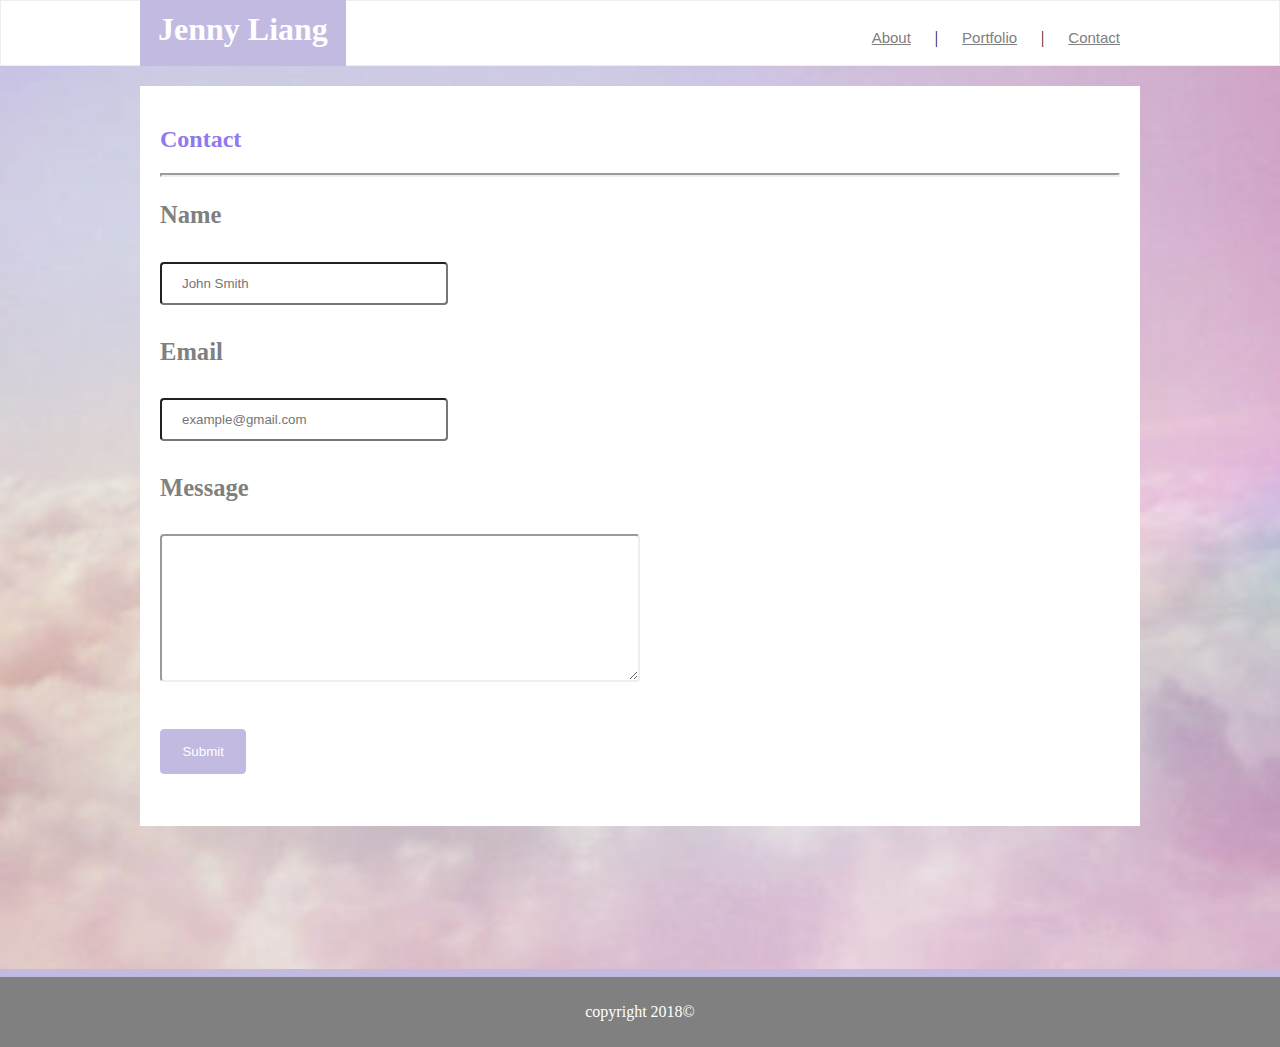
==== contact.html @ 6c39e8ef "initial" ====
<!DOCTYPE html>
<html lang="en">
<head>
    <meta charset="UTF-8">
    <meta name="viewport" content="width=device-width, initial-scale=1.0">
    <meta http-equiv="X-UA-Compatible" content="ie=edge">
    <title>Contact</title>
    <link rel="stylesheet" type="text/css" href="assets/css/style.css">
</head>

<body>
        <div id="fixed">
                <div class="title-bar">
                    <div class="header">
        
                    <h1 class="name">Jenny Liang</h1>
                    <ul class="main-nav">
                        <li><a href="index.html"> About</a></li> |
                        <li><a href="portfolio.html"> Portfolio</a></li> |
                        <li><a href="contact.html"> Contact</a></li>
                    </ul>
                    </div> 
                </div>
            </div>

        <div class="wrapper3">
                <h2>Contact</h2>

                <hr>
                    <div class="content">

                        <h3>Name</h3>
                            <input type="text" id="name" name="name" placeholder="John Smith">
                        <h3>Email<h3>
                            <input type="text" id="email" name"Email" placeholder="example@gmail.com">
                        <h3>Message</h3>
                            <textarea rows="8" type="text" id="message" name"message" placeholder=""></textarea>
                        <br><br>
                            <input type="submit" value="Submit">
                    </div>
        </div>

        <div class="footer">
            <p>copyright 2018&copy;</p>
        </div>

</body>
</html>
---- assets/css/style.css ----
body {
    margin:0;
    background-image: url("../images/dreamy-cloud.jpg");
    background-size: 100%;
}

.title-bar {
    padding: 12px;
    margin-bottom: 20px;
    height: 40px;
    border: 1px solid #eee;
    background: white;
}

.header {
    width: 1000px;
    margin: auto;
    }

.fixed {
    position: fixed;
    margin:0;
    text-align: center;
}

.name {
    float: left;
    padding: 18px;
    height: 100%;
    margin-top: -20px;
    color: white;
    text-align: center;
    background: rgb(194, 186, 225);
  }

.main-nav {
    float: right;
    text-align: center;
}

.main-nav li {
    display: inline-block;
}

.main-nav li a{
    color:grey;
    padding: 5px 20px;
    font-family: "Roboto", sans-serif;
    font-size: 15px;
}

.wrapper {
    padding: 20px;
    max-width: 960px;
    margin: auto;
    background: white;
    height: 1200px;
}

.wrapper2{
    padding: 20px;
    max-width: 960px;
    margin: auto;
    background: white;
    height: 600px;
}

.wrapper3{
    padding: 20px;
    max-width: 960px;
    margin: auto;
    background: white;
    height: 700px;
}


.foot-hr {
    border:0;
    width:80%;
    color:rgb(194, 186, 225);
    height:5px;
}

.footer {
    background: grey;
    color: white;
    text-align: center;
    padding: 10px;
    margin-top: 143px;
    border-top: 8px solid rgb(194, 186, 225);
}

.bio-image {
    float: left;
    width: 200px;
    height: 200px;
}

hr{
    display: block;
    margin-top: 0.5em;
    border-style: inset;
    border-width: 2px;
    color: grey;
}

h2{
    color: rgb(144, 120, 240);
}

.content{
    color: grey;
    font-size: 21px;
}

input[type=text], select{
    width: 30%;
    padding: 12px 20px;
    margin: 8px 0;
    display: inline-block;
    border-radius: 4px;
    box-sizing: border-box;
}

textarea[type=text], select{
    width: 50%;
    padding: 12px 20px;
    margin: 8px 0;
    display: inline-block;
    border-radius: 4px;
    box-sizing: border-box;
    border: 2px inset;
}

input[type=submit] {
    width: 9%;
    background-color: rgb(194, 186, 225);
    color: white;
    padding: 14px 20px;
    margin: 8px 0;
    border: 1px, solid, rgb(194, 186, 225);
    cursor: pointer;
    border-radius: 4px;
}

img{
    width:400px;
    height: 300px;
}

.gallery {
    margin: 20px;
}

.desc {
    padding: 15px;
    text-align: center;
}


.winter-mountain {
    float: center;
    padding: 18px;
    height: 100%;
    margin-top: -45px;
    color: white;
    text-align: center;
    background: rgb(194, 186, 225);
  }

.elk-pink {
    float: center;
    padding: 18px;
    height: 100%;
    margin-top: -45px;
    color: white;
    text-align: center;
    background: rgb(194, 186, 225);
  }

.elk-snow {
   float: center;
   padding: 18px;
   height: 100%;
   margin-top: -45px;
   color: rgb(144, 120, 240);
   text-align: center;
   background: rgb(194, 186, 225);
  }

.snow-mountain {
    float: center;
    padding: 18px;
    height: 100%;
    margin-top: -45px;
    color: white;
    text-align: center;
    background: rgb(194, 186, 225);
  }

.mountain-peak {
    float: center;
    padding: 18px;
    height: 100%;
    margin-top: -45px;
    color: white;
    text-align: center;
    background: rgb(194, 186, 225);
}
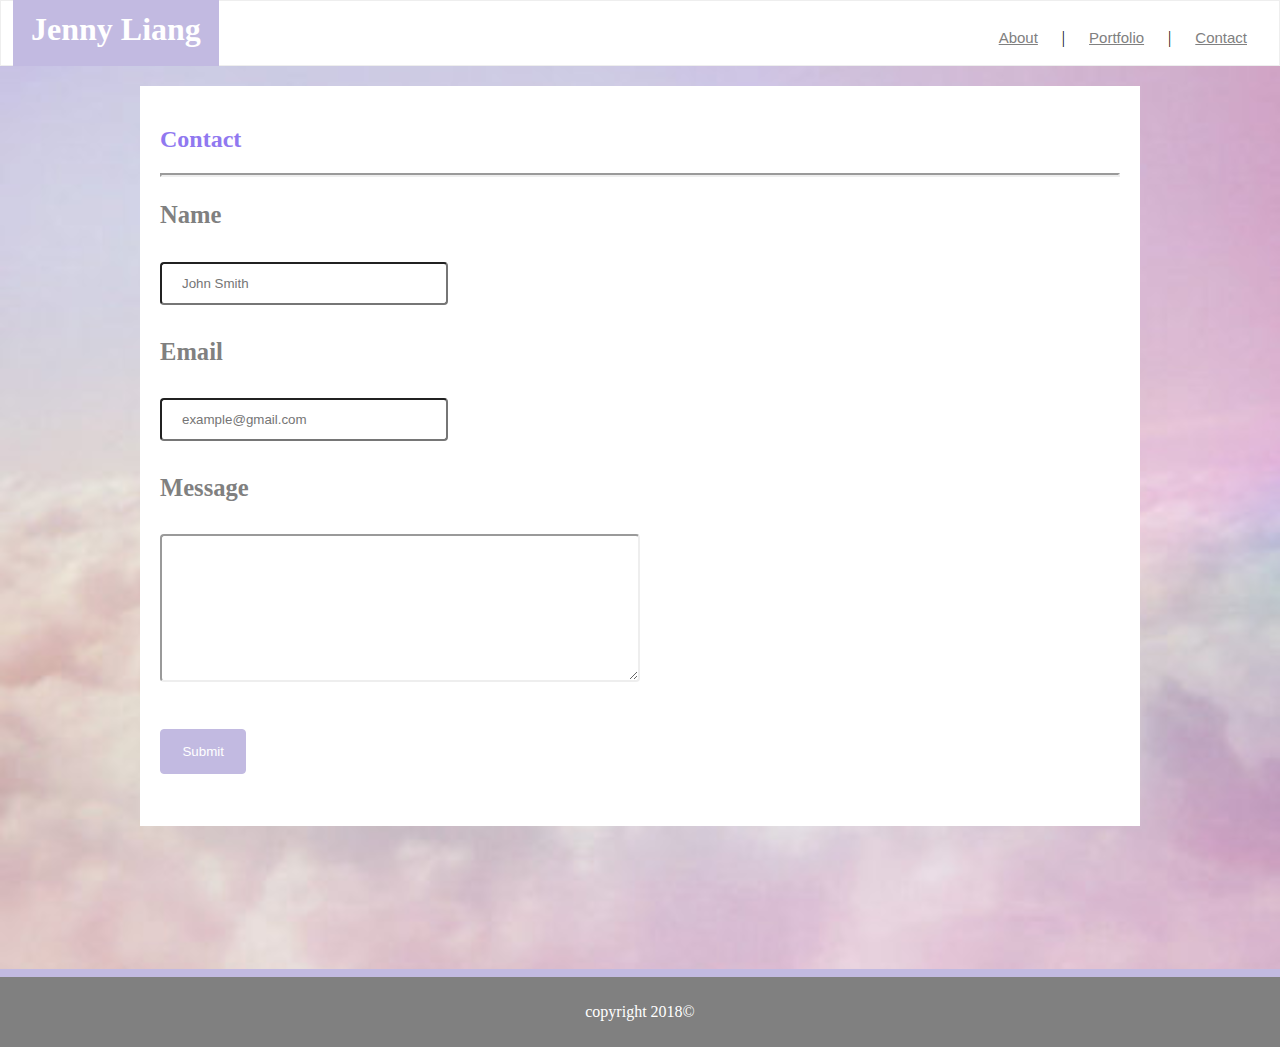
==== commit f8dd27bc: "fixed gallery" ====
--- a/contact.html
+++ b/contact.html
@@ -2,7 +2,7 @@
 <html lang="en">
 <head>
     <meta charset="UTF-8">
-    <meta name="viewport" content="width=device-width, initial-scale=1.0">
+    <meta name="viewport" content="width=device-width">
     <meta http-equiv="X-UA-Compatible" content="ie=edge">
     <title>Contact</title>
     <link rel="stylesheet" type="text/css" href="assets/css/style.css">
--- a/assets/css/style.css
+++ b/assets/css/style.css
@@ -13,12 +13,12 @@
 }
 
 .header {
-    width: 1000px;
+    width: 100%;
     margin: auto;
     }
 
 .fixed {
-    position: fixed;
+    position: static;
     margin:0;
     text-align: center;
 }
@@ -144,8 +144,8 @@
 }
 
 img{
-    width:400px;
-    height: 300px;
+    width:350px;
+    height: 250px;
 }
 
 .gallery {
@@ -159,10 +159,8 @@
 
 
 .winter-mountain {
-    float: center;
-    padding: 18px;
-    height: 100%;
-    margin-top: -45px;
+    padding: 18px;
+    margin-top: -10px;
     color: white;
     text-align: center;
     background: rgb(194, 186, 225);
@@ -171,8 +169,7 @@
 .elk-pink {
     float: center;
     padding: 18px;
-    height: 100%;
-    margin-top: -45px;
+    margin-top: -10px;
     color: white;
     text-align: center;
     background: rgb(194, 186, 225);
@@ -181,8 +178,7 @@
 .elk-snow {
    float: center;
    padding: 18px;
-   height: 100%;
-   margin-top: -45px;
+   margin-top: -10px;
    color: rgb(144, 120, 240);
    text-align: center;
    background: rgb(194, 186, 225);
@@ -191,8 +187,7 @@
 .snow-mountain {
     float: center;
     padding: 18px;
-    height: 100%;
-    margin-top: -45px;
+    margin-top: -10px;
     color: white;
     text-align: center;
     background: rgb(194, 186, 225);
@@ -201,9 +196,16 @@
 .mountain-peak {
     float: center;
     padding: 18px;
-    height: 100%;
-    margin-top: -45px;
-    color: white;
-    text-align: center;
-    background: rgb(194, 186, 225);
-}
+    margin-top: -10px;
+    color: white;
+    text-align: center;
+    background: rgb(194, 186, 225);
+}
+
+/* MEDIA QUERIES */
+
+
+
+
+/*
+`max-width`s: `980px`, `768px` and `640px`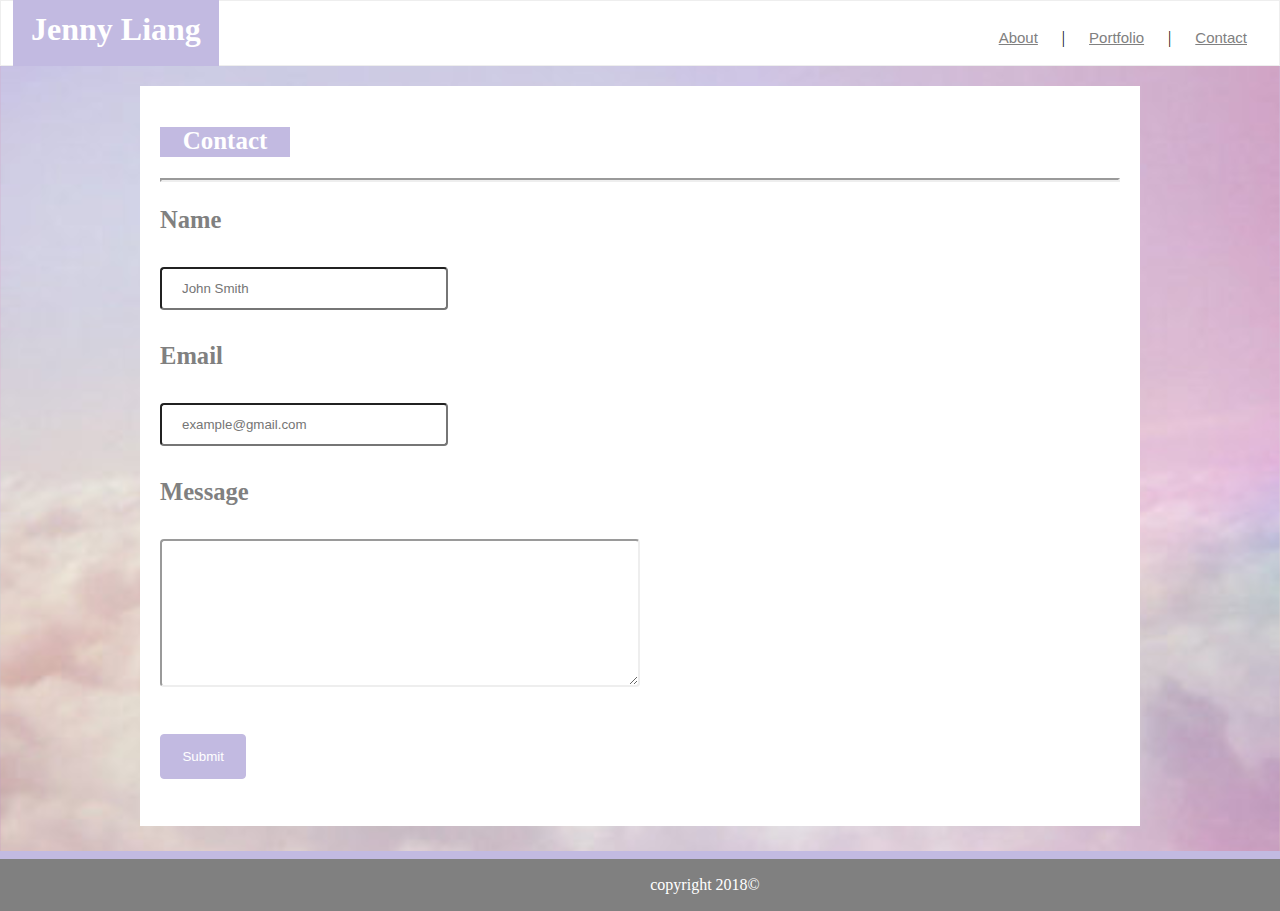
==== commit 1ac64606: "Bonus" ====
--- a/contact.html
+++ b/contact.html
@@ -24,7 +24,7 @@
             </div>
 
         <div class="wrapper3">
-                <h2>Contact</h2>
+                <div id="div1"><h2>Contact</h2></div>
 
                 <hr>
                     <div class="content">
--- a/assets/css/style.css
+++ b/assets/css/style.css
@@ -48,13 +48,32 @@
     font-family: "Roboto", sans-serif;
     font-size: 15px;
 }
+h2 {
+    width: 130px;
+    height: 30px;
+    background-color:rgb(194, 186, 225);
+    color: white;
+    text-align: center;
+    font-size:25px;
+    position: relative;
+    animation: mymove 10s infinite;
+}
+
+#div1 {
+    animation-timing-function: linear;
+}
+
+@keyframes mymove {
+    from {left: 0px;}
+    to {left: 300px;}
+}
 
 .wrapper {
     padding: 20px;
     max-width: 960px;
     margin: auto;
     background: white;
-    height: 1200px;
+    height: 1000px;
 }
 
 .wrapper2{
@@ -85,8 +104,10 @@
     background: grey;
     color: white;
     text-align: center;
-    padding: 10px;
-    margin-top: 143px;
+    position: static;
+    padding:1px;
+    width: 100%;
+    margin-top: 25px;
     border-top: 8px solid rgb(194, 186, 225);
 }
 
@@ -104,8 +125,9 @@
     color: grey;
 }
 
-h2{
-    color: rgb(144, 120, 240);
+
+p{
+    text-indent: 10%;
 }
 
 .content{
@@ -143,67 +165,105 @@
     border-radius: 4px;
 }
 
+div.desc {
+    padding: 8px;
+    text-align: center;
+    background-color: rgb(220, 213, 247);
+    width:99%;
+    color: white;
+    font-size: 20px;
+}
+
+.responsive {
+    padding: 20px;
+    float: left;
+    width: 30%;
+}
+
+/* MEDIA QUERIES */
+
+@media screen and (max-width:980px) {
+.wrapper2, .wrapper3{    
+    padding: 10px;
+    max-width: 650px;
+    height: 620px;
+    }
+.wrapper{
+    max-width: 70%;
+}
+.responsive{
+    width:fit-content;
+    }
+div.desc{
+    padding:7px;
+    width:95.4%;
+    }
+h3{
+    font-size: 15px;
+    }
+input[type=submit]{
+    width:15%;
+    }
+.footer{
+    margin-top:75px;
+}
+}
+
+
+@media screen and (max-width:768px){
+.wrapper2, .wrapper3{    
+    padding: 10px;
+    max-width: 650px;
+    height: 580px;
+    }
+
+.wrapper{
+   max-width:90%;
+    height:950px;
+    }
+.responsive{
+    width:fit-content
+    }
+ div.desc{
+     width:95%
+    }
+h3{
+    font-size: 15px;
+    }
+input[type=submit]{
+    width:15%;
+    } 
+}
+
+@media screen and (max-width:640px){
+.wrapper3{    
+    padding: 10px;
+    max-width: 550px;
+    height: 580px;
+    }
+.wrapper2{
+    width:550px;
+    height: 1100px;
+    } 
+.wrapper{
+    max-width: 80%;
+    height:1880px;
+    }
+.main-nav{
+    overflow: visible;
+    display: flex;
+    }     
+.bio-image{
+    width: 100%;
+    height: 80%;
+}
 img{
-    width:350px;
-    height: 250px;
-}
-
-.gallery {
-    margin: 20px;
-}
-
-.desc {
-    padding: 15px;
-    text-align: center;
-}
-
-
-.winter-mountain {
-    padding: 18px;
-    margin-top: -10px;
-    color: white;
-    text-align: center;
-    background: rgb(194, 186, 225);
-  }
-
-.elk-pink {
-    float: center;
-    padding: 18px;
-    margin-top: -10px;
-    color: white;
-    text-align: center;
-    background: rgb(194, 186, 225);
-  }
-
-.elk-snow {
-   float: center;
-   padding: 18px;
-   margin-top: -10px;
-   color: rgb(144, 120, 240);
-   text-align: center;
-   background: rgb(194, 186, 225);
-  }
-
-.snow-mountain {
-    float: center;
-    padding: 18px;
-    margin-top: -10px;
-    color: white;
-    text-align: center;
-    background: rgb(194, 186, 225);
-  }
-
-.mountain-peak {
-    float: center;
-    padding: 18px;
-    margin-top: -10px;
-    color: white;
-    text-align: center;
-    background: rgb(194, 186, 225);
-}
-
-/* MEDIA QUERIES */
-
+    width:140%;
+}
+div.desc{
+    width:135.1%;
+}
+}
 
 
 
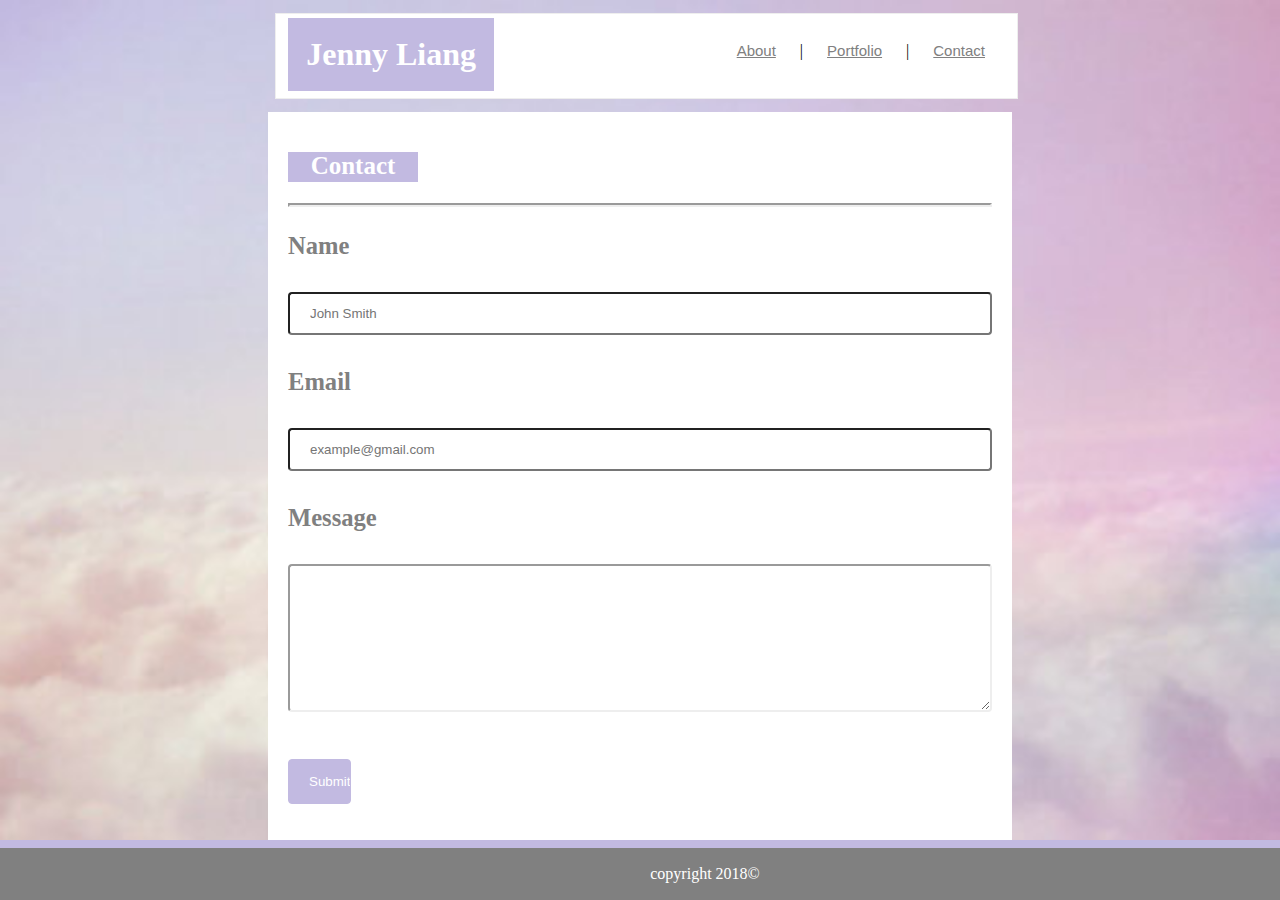
==== commit db6a899d: "added trivia game" ====
--- a/contact.html
+++ b/contact.html
@@ -32,9 +32,9 @@
                         <h3>Name</h3>
                             <input type="text" id="name" name="name" placeholder="John Smith">
                         <h3>Email<h3>
-                            <input type="text" id="email" name"Email" placeholder="example@gmail.com">
+                            <input type="text" id="email" name="Email" placeholder="example@gmail.com">
                         <h3>Message</h3>
-                            <textarea rows="8" type="text" id="message" name"message" placeholder=""></textarea>
+                            <textarea rows="8" type="text" id="message" name="message" placeholder=""></textarea>
                         <br><br>
                             <input type="submit" value="Submit">
                     </div>
--- a/assets/css/style.css
+++ b/assets/css/style.css
@@ -7,9 +7,12 @@
 .title-bar {
     padding: 12px;
     margin-bottom: 20px;
-    height: 40px;
+    height: 60px;
     border: 1px solid #eee;
     background: white;
+    margin:1%;
+    max-width: 56%;
+    margin-left: 21.5%;
 }
 
 .header {
@@ -27,7 +30,7 @@
     float: left;
     padding: 18px;
     height: 100%;
-    margin-top: -20px;
+    margin-top: -8px;
     color: white;
     text-align: center;
     background: rgb(194, 186, 225);
@@ -68,9 +71,14 @@
     to {left: 300px;}
 }
 
+img {
+    width: 300px;
+    height: 200px;
+}
+
 .wrapper {
     padding: 20px;
-    max-width: 960px;
+    max-width: 55%;
     margin: auto;
     background: white;
     height: 1000px;
@@ -78,7 +86,7 @@
 
 .wrapper2{
     padding: 20px;
-    max-width: 960px;
+    max-width: 55%;
     margin: auto;
     background: white;
     height: 600px;
@@ -86,7 +94,7 @@
 
 .wrapper3{
     padding: 20px;
-    max-width: 960px;
+    max-width: 55%;
     margin: auto;
     background: white;
     height: 700px;
@@ -104,8 +112,9 @@
     background: grey;
     color: white;
     text-align: center;
-    position: static;
+    position: fixed;
     padding:1px;
+    bottom: 0;
     width: 100%;
     margin-top: 25px;
     border-top: 8px solid rgb(194, 186, 225);
@@ -136,7 +145,7 @@
 }
 
 input[type=text], select{
-    width: 30%;
+    width: 100%;
     padding: 12px 20px;
     margin: 8px 0;
     display: inline-block;
@@ -145,7 +154,7 @@
 }
 
 textarea[type=text], select{
-    width: 50%;
+    width: 100%;
     padding: 12px 20px;
     margin: 8px 0;
     display: inline-block;
@@ -169,7 +178,7 @@
     padding: 8px;
     text-align: center;
     background-color: rgb(220, 213, 247);
-    width:99%;
+    width:68%;
     color: white;
     font-size: 20px;
 }
@@ -177,16 +186,16 @@
 .responsive {
     padding: 20px;
     float: left;
-    width: 30%;
+    width: 40%;
 }
 
 /* MEDIA QUERIES */
 
 @media screen and (max-width:980px) {
 .wrapper2, .wrapper3{    
-    padding: 10px;
-    max-width: 650px;
-    height: 620px;
+    padding: 1%;
+    max-width: 75%;
+    height: 75%;
     }
 .wrapper{
     max-width: 70%;
@@ -213,7 +222,7 @@
 @media screen and (max-width:768px){
 .wrapper2, .wrapper3{    
     padding: 10px;
-    max-width: 650px;
+    max-width: 75%;
     height: 580px;
     }
 
